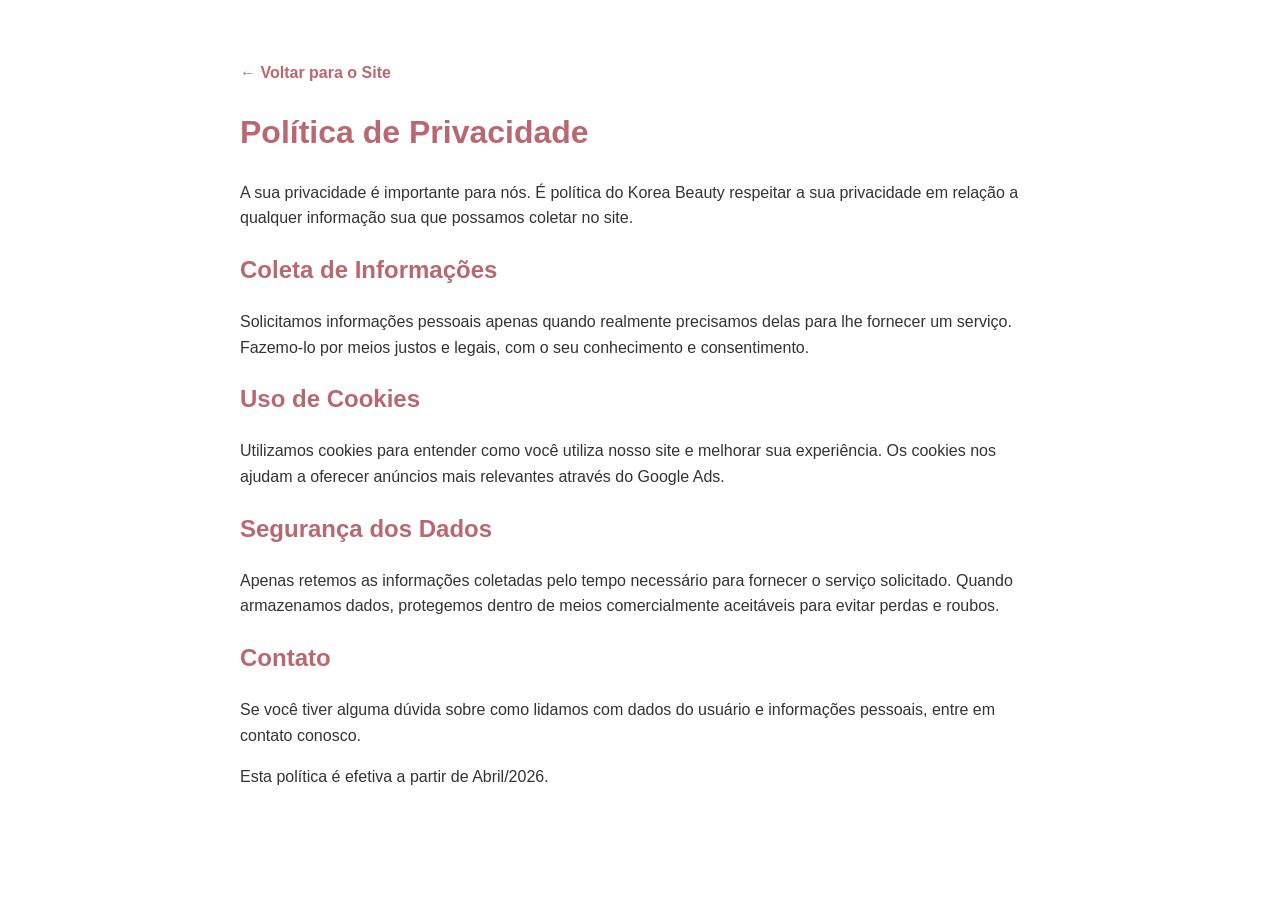
==== politicas.html @ 34b8a443 "Finalizacao completa: Desacoplamento de scripts, branding Korea Beauty e autora Sandra J. Pronto par" ====
<!DOCTYPE html>
<html lang="pt-BR">
<head>
    <meta charset="UTF-8">
    <meta name="viewport" content="width=device-width, initial-scale=1.0">
    <title>Política de Privacidade | Korea Beauty</title>
    <style>
        body { font-family: sans-serif; line-height: 1.6; color: #333; max-width: 800px; margin: 40px auto; padding: 20px; background: #fff; }
        h1, h2 { color: #B96871; }
        .back-link { display: block; margin-bottom: 20px; color: #B96871; text-decoration: none; font-weight: bold; }
    </style>
</head>
<body>
    <a href="protocolo.html" class="back-link">← Voltar para o Site</a>
    <h1>Política de Privacidade</h1>
    <p>A sua privacidade é importante para nós. É política do Korea Beauty respeitar a sua privacidade em relação a qualquer informação sua que possamos coletar no site.</p>
    
    <h2>Coleta de Informações</h2>
    <p>Solicitamos informações pessoais apenas quando realmente precisamos delas para lhe fornecer um serviço. Fazemo-lo por meios justos e legais, com o seu conhecimento e consentimento.</p>
    
    <h2>Uso de Cookies</h2>
    <p>Utilizamos cookies para entender como você utiliza nosso site e melhorar sua experiência. Os cookies nos ajudam a oferecer anúncios mais relevantes através do Google Ads.</p>
    
    <h2>Segurança dos Dados</h2>
    <p>Apenas retemos as informações coletadas pelo tempo necessário para fornecer o serviço solicitado. Quando armazenamos dados, protegemos dentro de meios comercialmente aceitáveis para evitar perdas e roubos.</p>
    
    <h2>Contato</h2>
    <p>Se você tiver alguma dúvida sobre como lidamos com dados do usuário e informações pessoais, entre em contato conosco.</p>
    
    <p>Esta política é efetiva a partir de Abril/2026.</p>
</body>
</html>
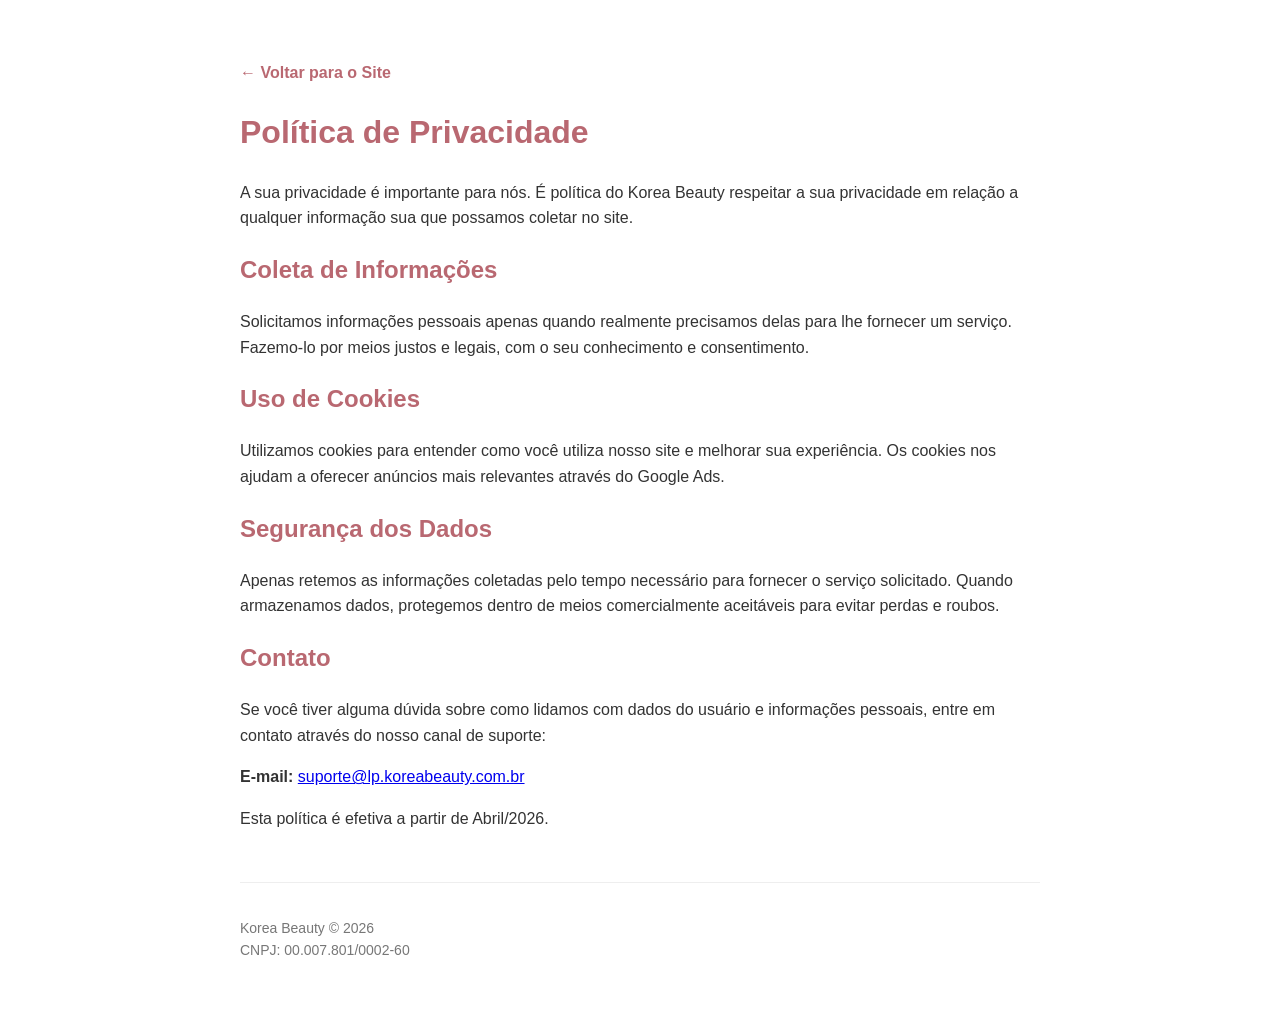
==== commit 89062fdc: "feat: compliance update for google ads rejection fix" ====
--- a/politicas.html
+++ b/politicas.html
@@ -25,8 +25,15 @@
     <p>Apenas retemos as informações coletadas pelo tempo necessário para fornecer o serviço solicitado. Quando armazenamos dados, protegemos dentro de meios comercialmente aceitáveis para evitar perdas e roubos.</p>
     
     <h2>Contato</h2>
-    <p>Se você tiver alguma dúvida sobre como lidamos com dados do usuário e informações pessoais, entre em contato conosco.</p>
+    <p>Se você tiver alguma dúvida sobre como lidamos com dados do usuário e informações pessoais, entre em contato através do nosso canal de suporte:</p>
+    <p><strong>E-mail:</strong> <a href="mailto:suporte@lp.koreabeauty.com.br">suporte@lp.koreabeauty.com.br</a></p>
     
     <p>Esta política é efetiva a partir de Abril/2026.</p>
+
+    <div style="margin-top: 50px; border-top: 1px solid #eee; padding-top: 20px; font-size: 14px; color: #777;">
+        <p>Korea Beauty &copy; 2026<br>
+        CNPJ: 00.007.801/0002-60</p>
+    </div>
 </body>
 </html>
+
